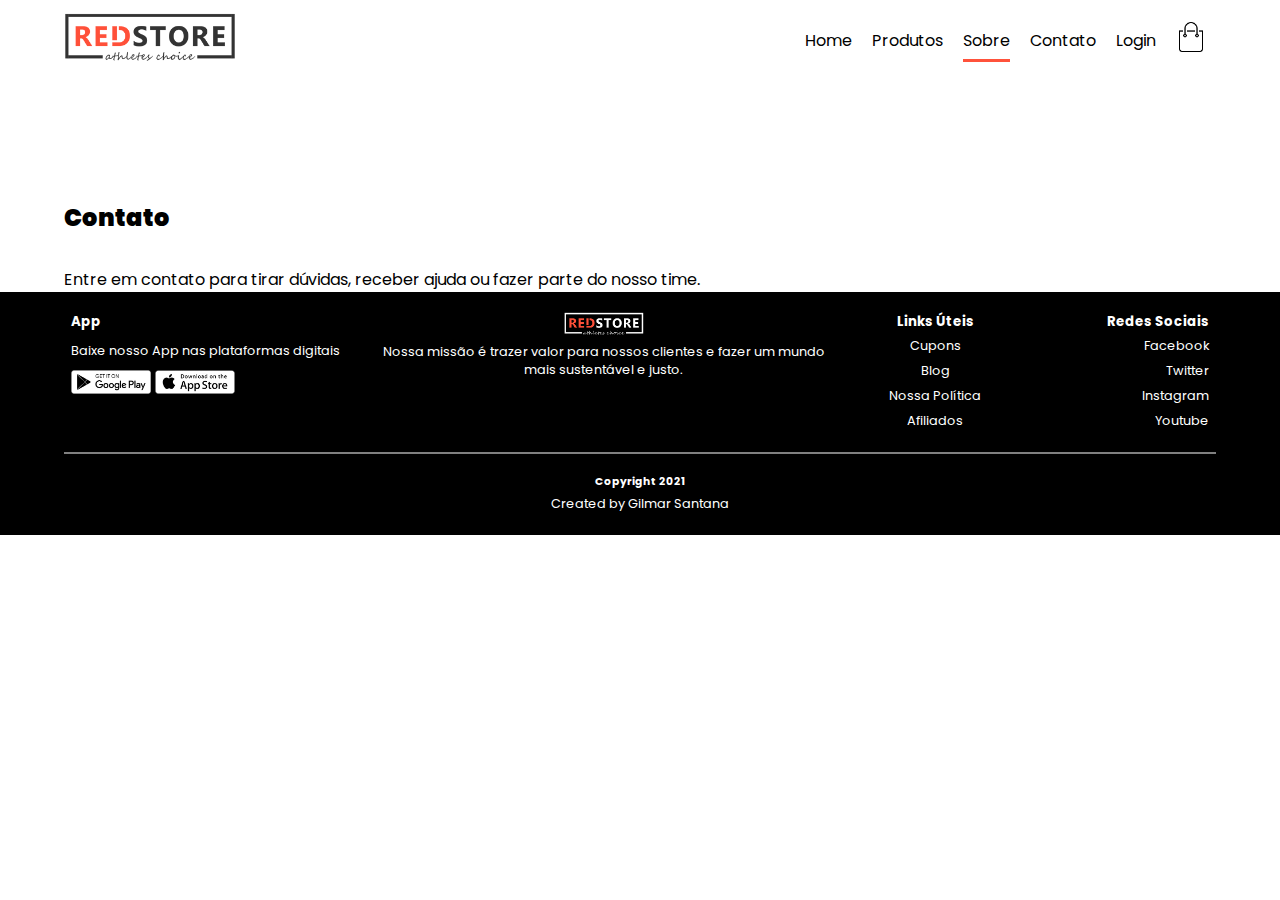
==== about.html @ 9952af57 "Adding about.html" ====
<!DOCTYPE html>
<html lang="pt-br">
  <head>
    <meta charset="UTF-8" />
    <meta http-equiv="X-UA-Compatible" content="IE=edge" />
    <meta name="viewport" content="width=device-width, initial-scale=1.0" />

    <link
      rel="stylesheet"
      href="https://use.fontawesome.com/releases/v5.15.2/css/all.css"
      integrity="sha384-vSIIfh2YWi9wW0r9iZe7RJPrKwp6bG+s9QZMoITbCckVJqGCCRhc+ccxNcdpHuYu"
      crossorigin="anonymous"
    />

    <link rel="icon" type="image/png" href="/Img/favicon.png" />

    <link rel="stylesheet" href="./CSS/general_rules.css" />
    <title>Red Store</title>
  </head>
  <body>
    <header class="top-header comum-page">
      <div class="container">
        <nav class="principal-nav" id="nav-menu">
          <a href="./index.html"
            ><img class="brand" src="./Img/logo.png" alt=""
          /></a>
          <ul class="nav-list" id="nav_menu">
            <li class="nav-item" id="menu">
              <img id="menu-img" src="./Img/menu.png" alt="" />
            </li>
            <li class="nav-item">
              <a class="nav-link" href="./index.html">Home</a>
            </li>
            <li class="nav-item">
              <a class="nav-link" href="./products.html">Produtos</a>
            </li>
            <li class="nav-item">
              <a class="nav-link selected" href="">Sobre</a></li>
            <li class="nav-item">
              <a class="nav-link" href="./contact.html">Contato</a>
            </li>
            <li class="nav-item">
              <a class="nav-link" href="./login.html">Login</a>
            </li>
            <li class="nav-item">
              <a style="position: static" href="./cart.html"
                ><img src="./Img/cart.png" alt=""
              /></a>
            </li>
          </ul>
        </nav>
      </div>
    </header>

    <main>
      <section class="contact" id="contact">
        <div class="container">
          <h2 class="title-section title-product">Contato</h2>
          <p>
            Entre em contato para tirar dúvidas, receber ajuda ou fazer parte do
            nosso time.
          </p>
        </div>
        <!-- /container -->
      </section>
      <!-- products -->
    </main>

    <footer class="main-footer">
      <div class="container">
        <div class="content">
          <div class="download">
            <h5>App</h5>
            <p>Baixe nosso App nas plataformas digitais</p>
            <a href="https://play.google.com/" target="_blank"
              ><img src="./Img/play-store.png" alt=""
            /></a>
            <a href="https://www.apple.com/br/app-store/" target="_blank"
              ><img src="./Img/app-store.png" alt=""
            /></a>
          </div>
          <!-- /download -->
          <div class="company">
            <a href="./index.html"><img src="./Img/logo-white.png" alt="" /></a>
            <p>
              Nossa missão é trazer valor para nossos clientes e fazer um mundo
              mais sustentável e justo.
            </p>
          </div>
          <!-- /company -->
          <div class="util">
            <h5>Links Úteis</h5>
            <a href="">Cupons</a><br />
            <a href="">Blog</a><br />
            <a href="">Nossa Política</a><br />
            <a href="">Afiliados</a>
          </div>
          <!-- /util -->
          <div class="social-media">
            <h5>Redes Sociais</h5>
            <a href="">Facebook</a><br />
            <a href="">Twitter</a><br />
            <a href="">Instagram</a><br />
            <a href="">Youtube</a>
          </div>
        </div>
        <!-- /content -->
      </div>
      <!-- /container -->
      <div class="reference">
        <h6>Copyright 2021</h6>
        <span>Created by </span
        ><a href="http://www.gilmarsantana.com" target="_blank"
          >Gilmar Santana</a
        >
      </div>
    </footer>

    <script src="./JS/script.js"></script>
  </body>
</html>
---- CSS/general_rules.css ----
/************************************
*********** General Rules ***********
************************************/
@import url('./header.css');
@import url('./principal.css');
@import url('./testimonial.css');
@import url('./brands.css');
@import url('./footer.css');
@import url('./products.css');
@import url('./product_item.css');
@import url('./cart.css');
@import url('./account.css');
@import url('./contact.css');

@import url('https://fonts.googleapis.com/css2?family=Poppins&display=swap');

* {
  margin: 0;
  padding: 0;
  box-sizing: border-box;
}

html { scroll-behavior: smooth; }

body {
  font-family: 'Poppins', sans-serif;
  font-size: 1em;
}

.container {
  width: 90%;
  max-width: 1600px;
  min-width: 320px;
  margin: 0 auto;
}

.button {
  display: inline-block;
  color: #fff;
  border: none;
  background: #ff523b;
  text-align: center;
  text-decoration: none;
}

.pri-btn {
  height: 40px;
  border-radius: 40px;
  width: 250px;
  font-size: 1em;
  line-height: 40px;
  padding-left: 20px;
  border: 2px solid #ff523b;
  transition: 0.5s
}

.pri-btn:hover {
  background: #fff;
  color: #ff523b;
  transition: 0.5s;
}

.ol-none:focus {
  outline: none;
}
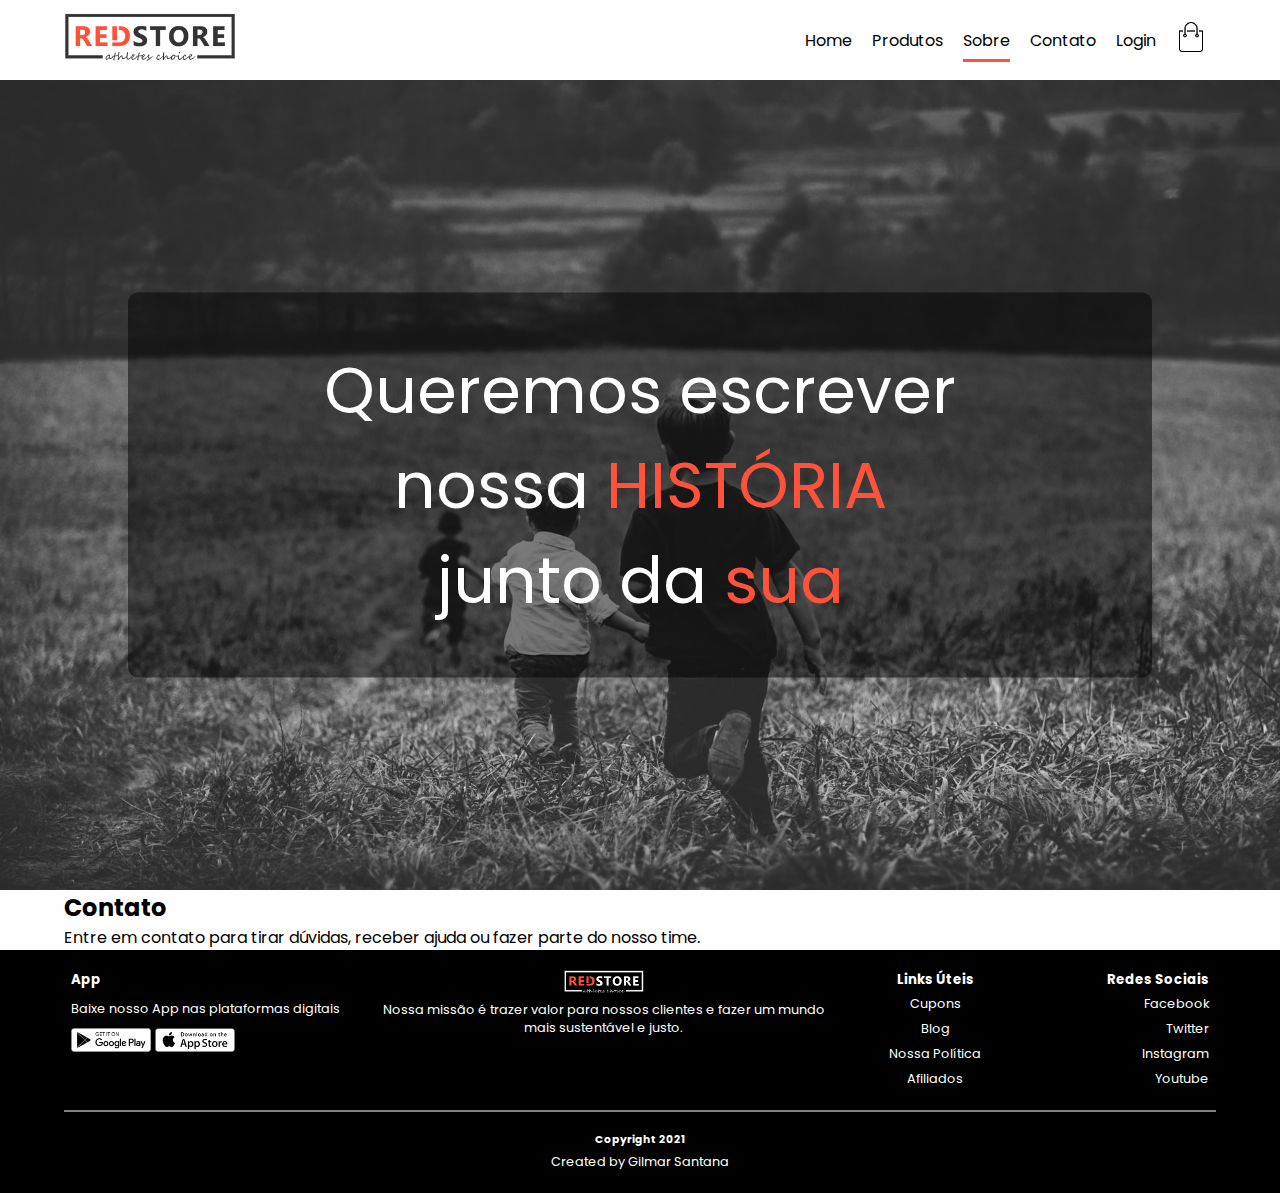
==== commit 6905a274: "Adding about cover" ====
--- a/about.html
+++ b/about.html
@@ -53,7 +53,16 @@
     </header>
 
     <main>
-      <section class="contact" id="contact">
+      <section class="about" id="about">
+        <div class="cover">
+          <div class="text-cover">
+            <p>
+              Queremos escrever<br>
+              nossa <span class="destack">HISTÓRIA</span><br>
+              junto da <span class="destack">sua</span>
+            </p>
+          </div>
+        </div>
         <div class="container">
           <h2 class="title-section title-product">Contato</h2>
           <p>
--- a/CSS/general_rules.css
+++ b/CSS/general_rules.css
@@ -11,6 +11,7 @@
 @import url('./cart.css');
 @import url('./account.css');
 @import url('./contact.css');
+@import url('./about.css');
 
 @import url('https://fonts.googleapis.com/css2?family=Poppins&display=swap');
 
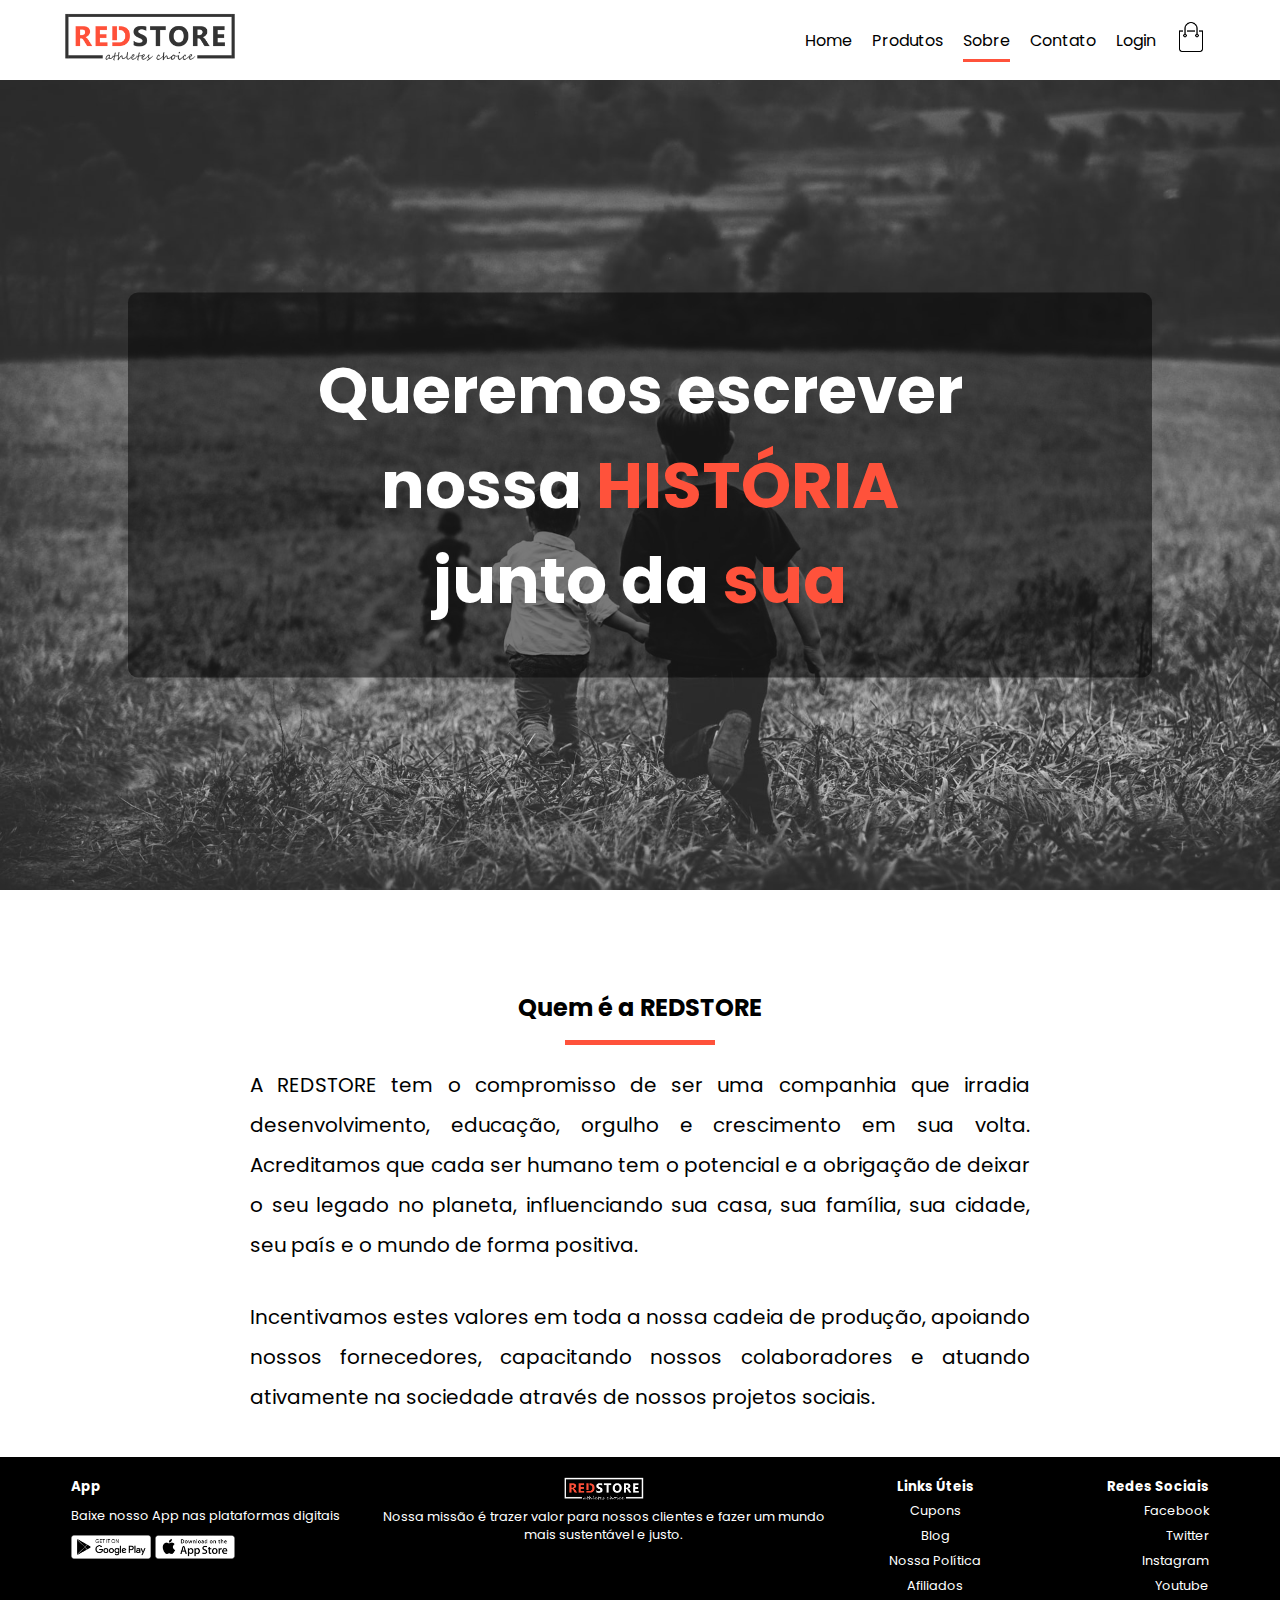
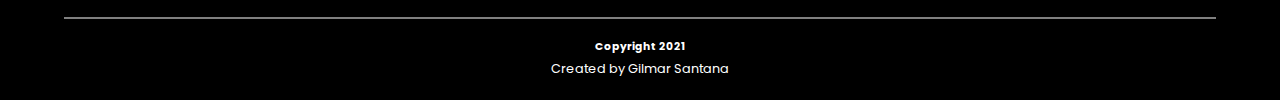
==== commit 8156a087: "add who_is" ====
--- a/about.html
+++ b/about.html
@@ -64,11 +64,18 @@
           </div>
         </div>
         <div class="container">
-          <h2 class="title-section title-product">Contato</h2>
-          <p>
-            Entre em contato para tirar dúvidas, receber ajuda ou fazer parte do
-            nosso time.
-          </p>
+          <h2 class="title-section">Quem é a REDSTORE</h2>
+
+          <div class="who_is">
+            <p>
+              A REDSTORE tem o compromisso de ser uma companhia que irradia desenvolvimento, educação, orgulho e crescimento em sua volta. Acreditamos que cada ser humano tem o potencial e a obrigação de deixar o seu legado no planeta, influenciando sua casa, sua família, sua cidade, seu país e o mundo de forma positiva.
+            </p>
+            
+            <p>
+              Incentivamos estes valores em toda a nossa cadeia de produção, apoiando nossos fornecedores, capacitando nossos colaboradores e atuando ativamente na sociedade através de nossos projetos sociais.
+            </p>
+          </div>
+          
         </div>
         <!-- /container -->
       </section>
--- a/CSS/general_rules.css
+++ b/CSS/general_rules.css
@@ -13,7 +13,7 @@
 @import url('./contact.css');
 @import url('./about.css');
 
-@import url('https://fonts.googleapis.com/css2?family=Poppins&display=swap');
+@import url('https://fonts.googleapis.com/css2?family=Poppins:wght@400;700&display=swap');
 
 * {
   margin: 0;
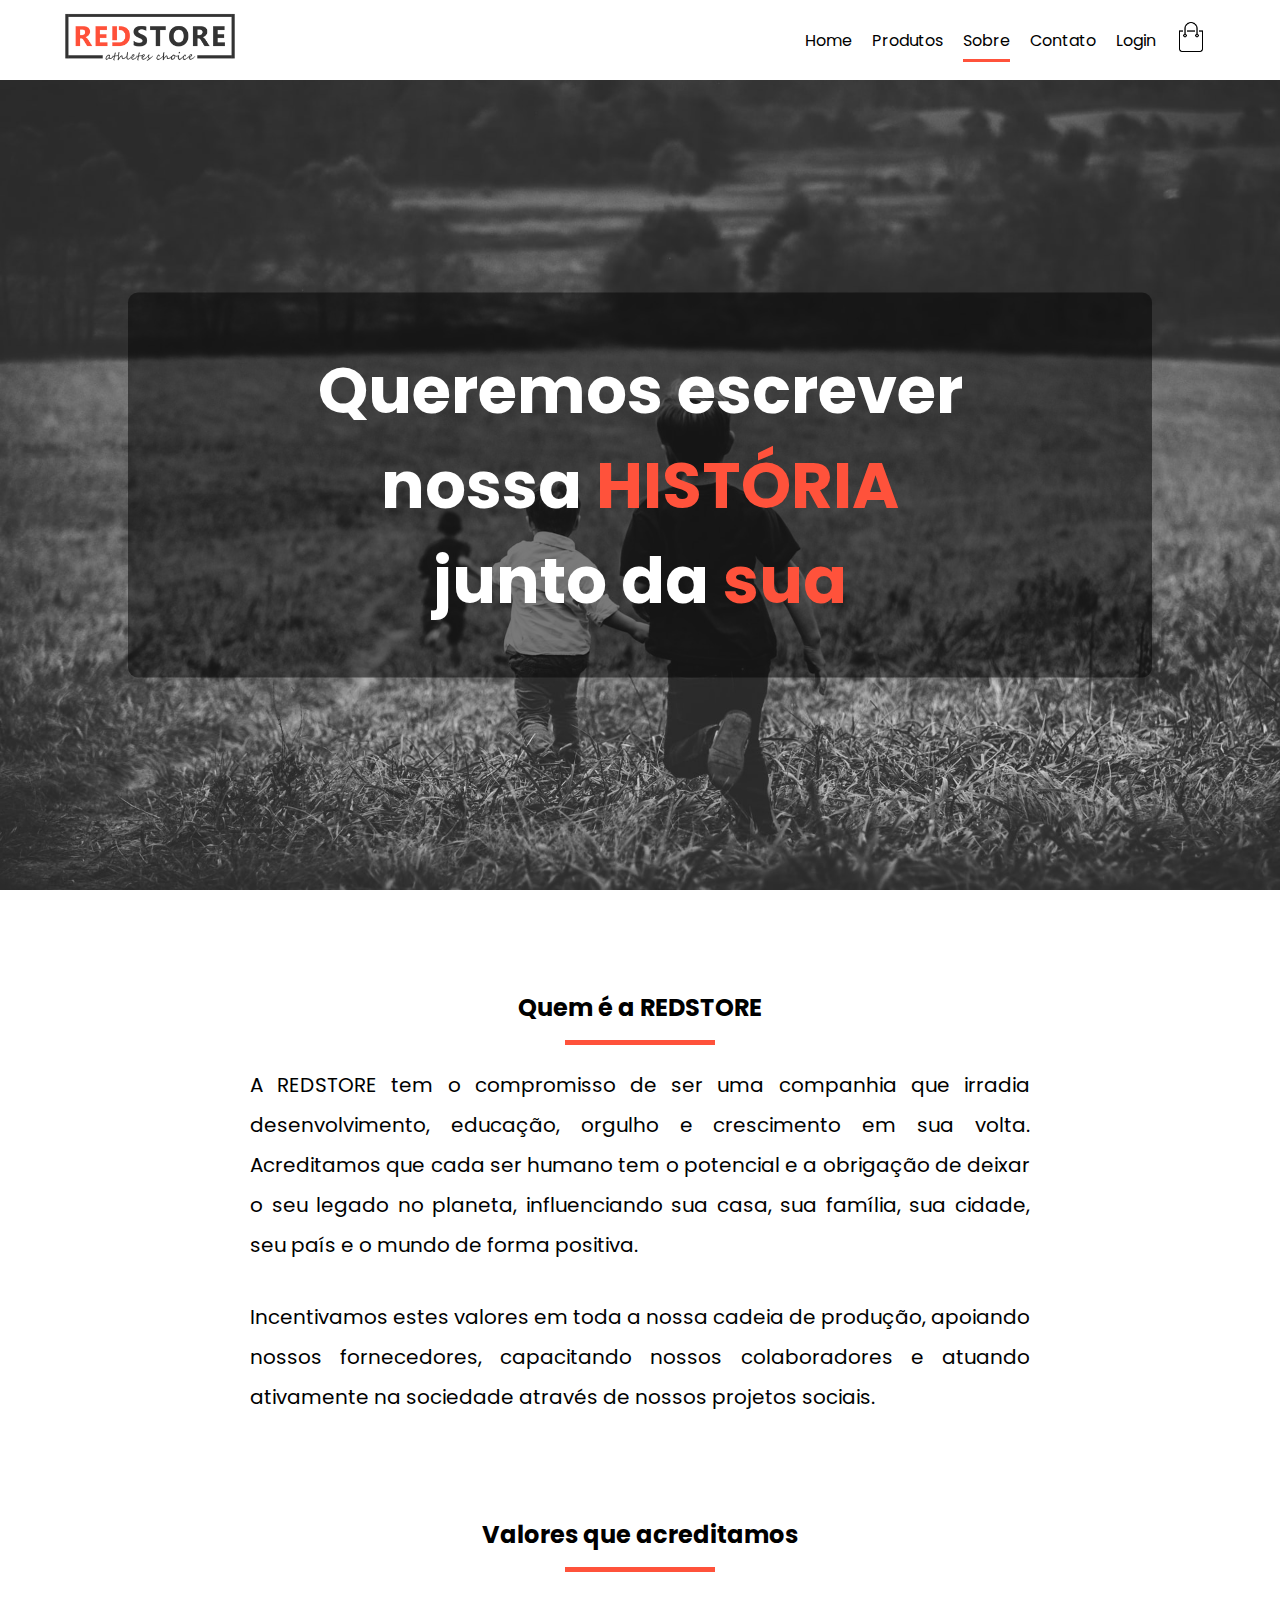
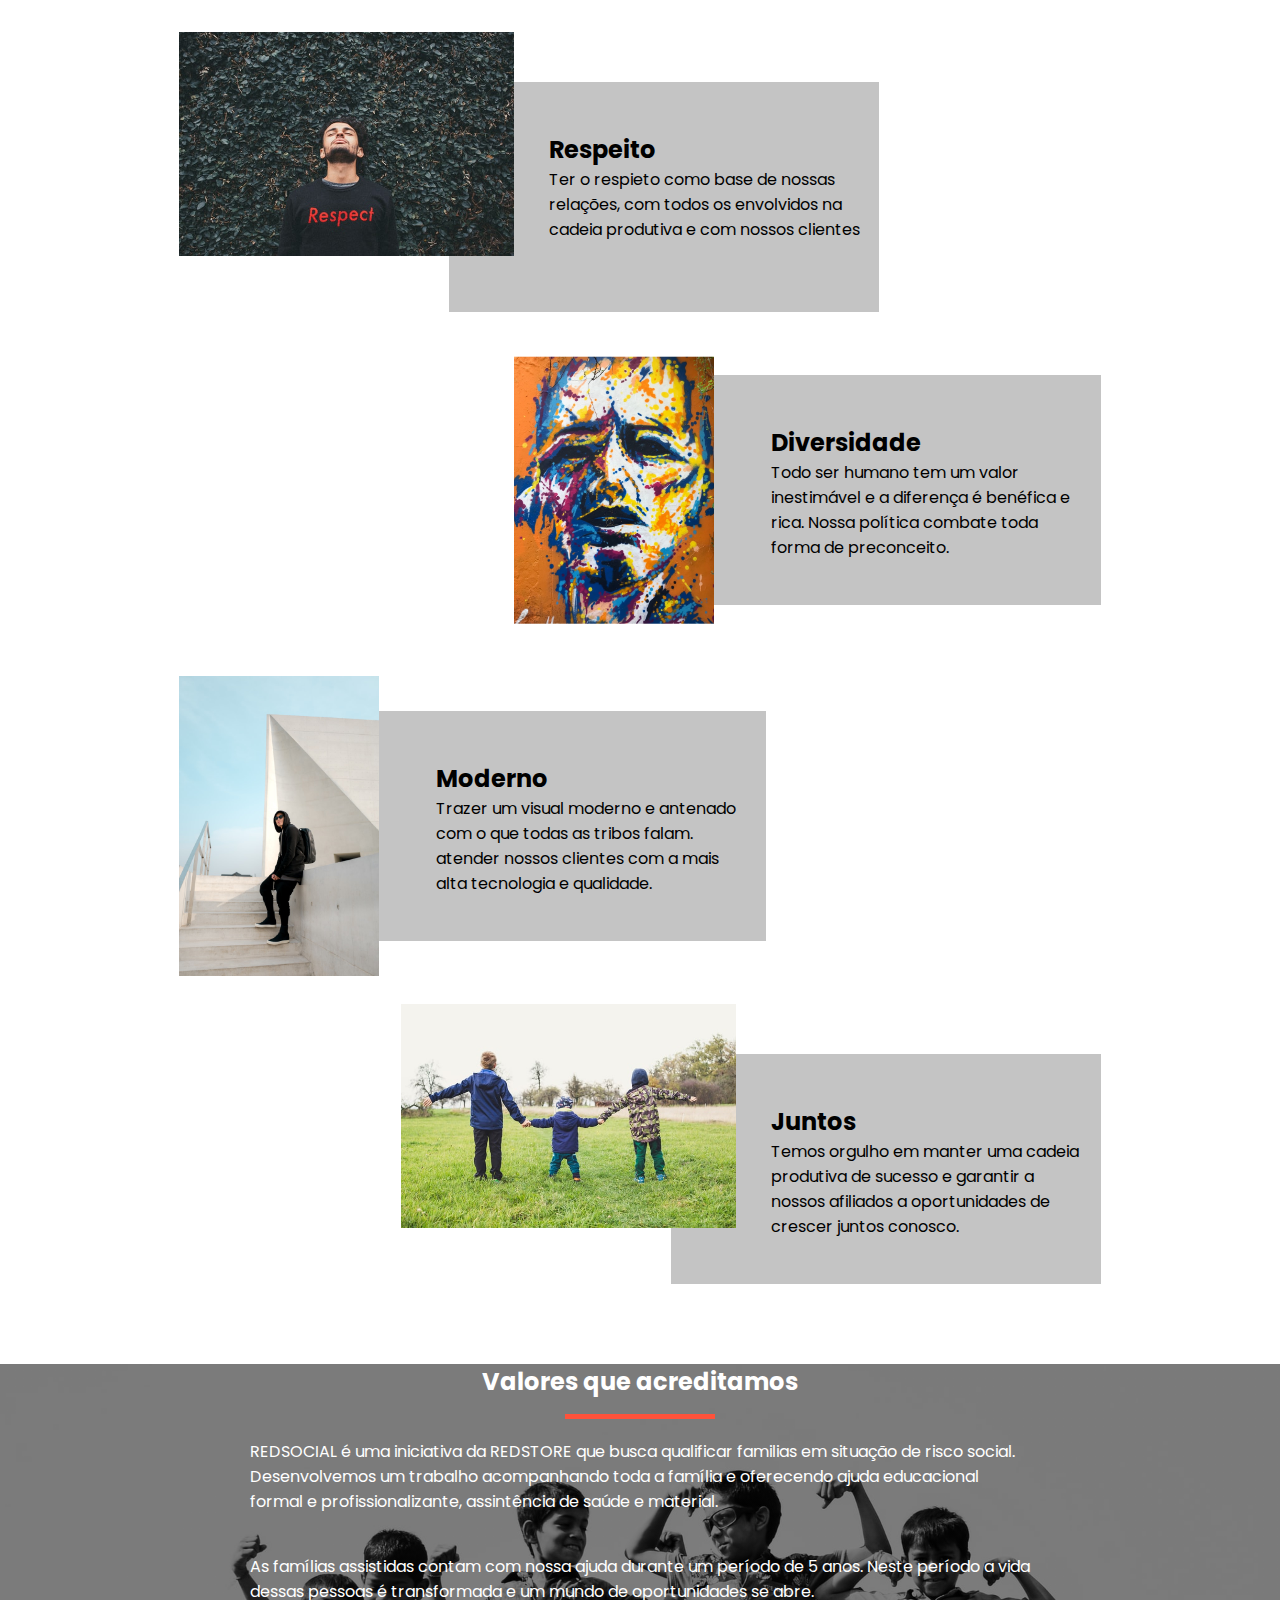
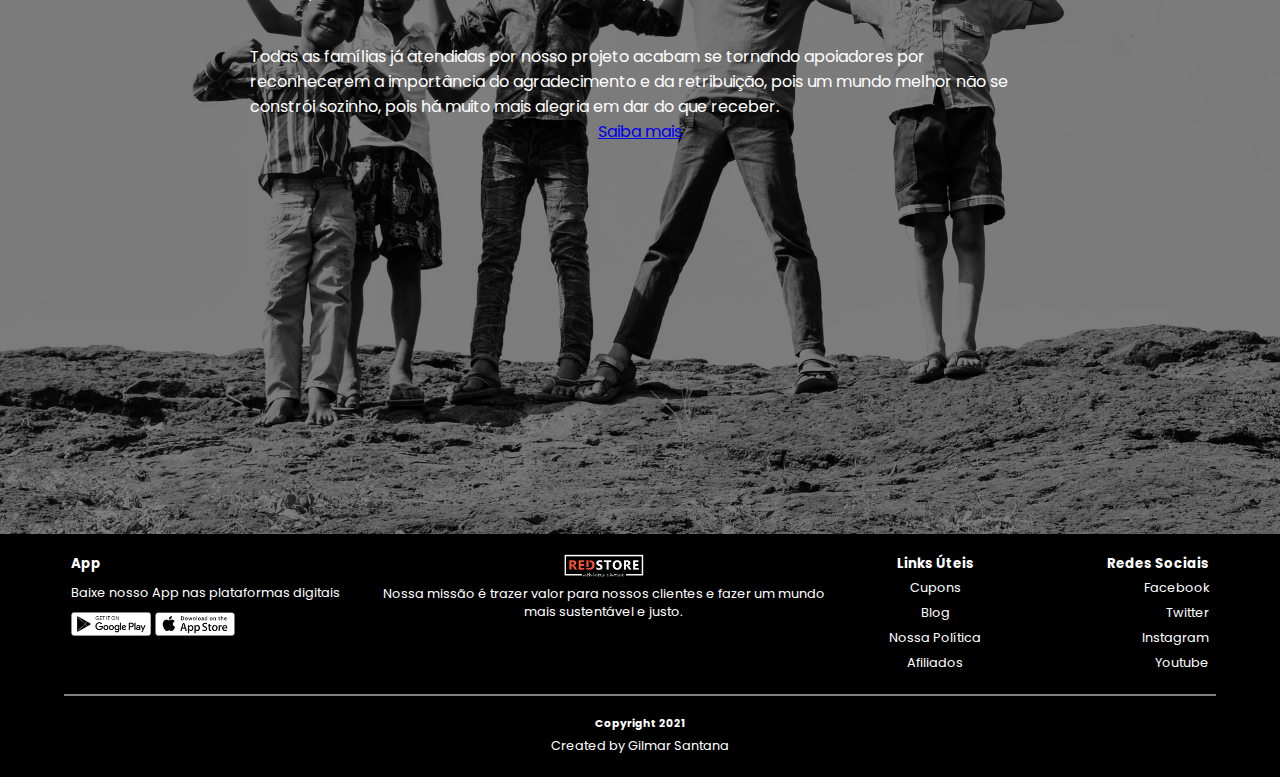
==== commit 38632883: "About" ====
--- a/about.html
+++ b/about.html
@@ -75,12 +75,63 @@
               Incentivamos estes valores em toda a nossa cadeia de produção, apoiando nossos fornecedores, capacitando nossos colaboradores e atuando ativamente na sociedade através de nossos projetos sociais.
             </p>
           </div>
-          
+
+          <h2 class="title-section">Valores que acreditamos</h2>
+          <div class="values_wrapper">
+            <div class="value_t1">
+              <img src="./Img/respect.jpg" alt="">
+              <div class="value_text">
+                <h2>Respeito</h2>
+                <p>Ter o respieto como base de nossas relações, com todos os envolvidos na cadeia produtiva e com nossos clientes</p>
+              </div>
+            </div>
+
+            <div class="value_t2">
+              <img src="./Img/difference.jpg" alt="">
+              <div class="value_text">
+                <h2>Diversidade</h2>
+                <p>Todo ser humano tem um valor inestimável e a diferença é benéfica e rica. Nossa política combate toda forma de preconceito.</p>
+              </div>
+            </div>
+
+            <div class="value_t3">
+              <img src="./Img/modern1.jpg" alt="">
+              <div class="value_text">
+                <h2>Moderno</h2>
+                <p>Trazer um visual moderno e antenado com o que todas as tribos falam. atender nossos clientes com a mais alta tecnologia e qualidade.</p>
+              </div>
+            </div>
+
+            <div class="value_t4">
+              <img src="./Img/together.jpg" alt="">
+              <div class="value_text">
+                <h2>Juntos</h2>
+                <p>Temos orgulho em manter uma cadeia produtiva de sucesso e garantir a nossos afiliados a oportunidades de crescer juntos conosco.</p>
+              </div>
+            </div>
+
+          </div><!-- /values_wrapper -->
         </div>
         <!-- /container -->
       </section>
-      <!-- products -->
+      <!-- about -->
     </main>
+
+    <section class="redsocial">
+      <div class="content">
+        <h2 class="title-section">Valores que acreditamos</h2>
+        <p>
+          REDSOCIAL é uma iniciativa da REDSTORE que busca qualificar familias em situação de risco social. Desenvolvemos um trabalho acompanhando toda a família e oferecendo ajuda educacional formal e profissionalizante, assintência de saúde e material.
+        </p>
+        <p>
+          As famílias assistidas contam com nossa ajuda durante um período de 5 anos. Neste período a vida dessas pessoas é transformada e um mundo de oportunidades se abre.
+        </p>
+        <p>
+          Todas as famílias já atendidas por nosso projeto acabam se tornando  apoiadores por reconhecerem a importância do agradecimento e da retribuição, pois um mundo melhor não se constrói sozinho, pois há muito mais alegria  em dar do que receber.
+        </p>
+        <a href="#">Saiba mais</a>
+      </div>
+    </section>
 
     <footer class="main-footer">
       <div class="container">
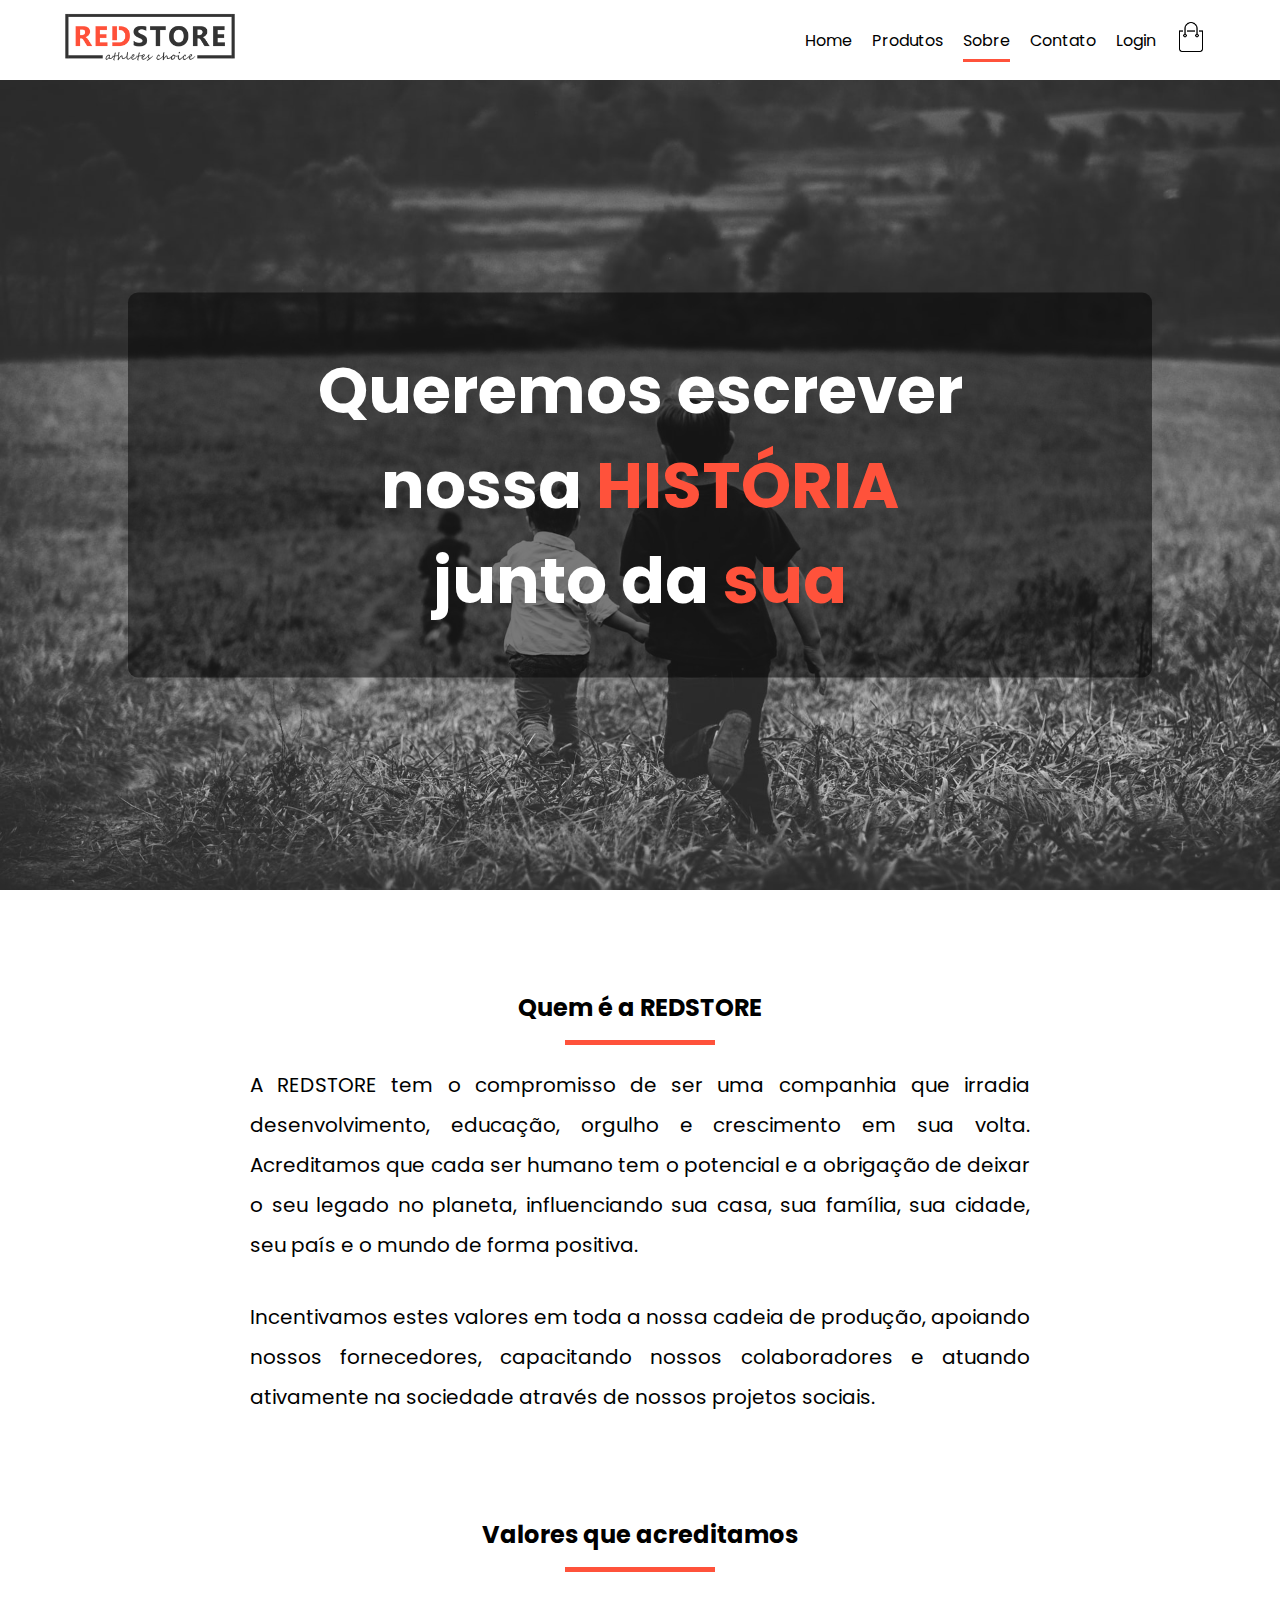
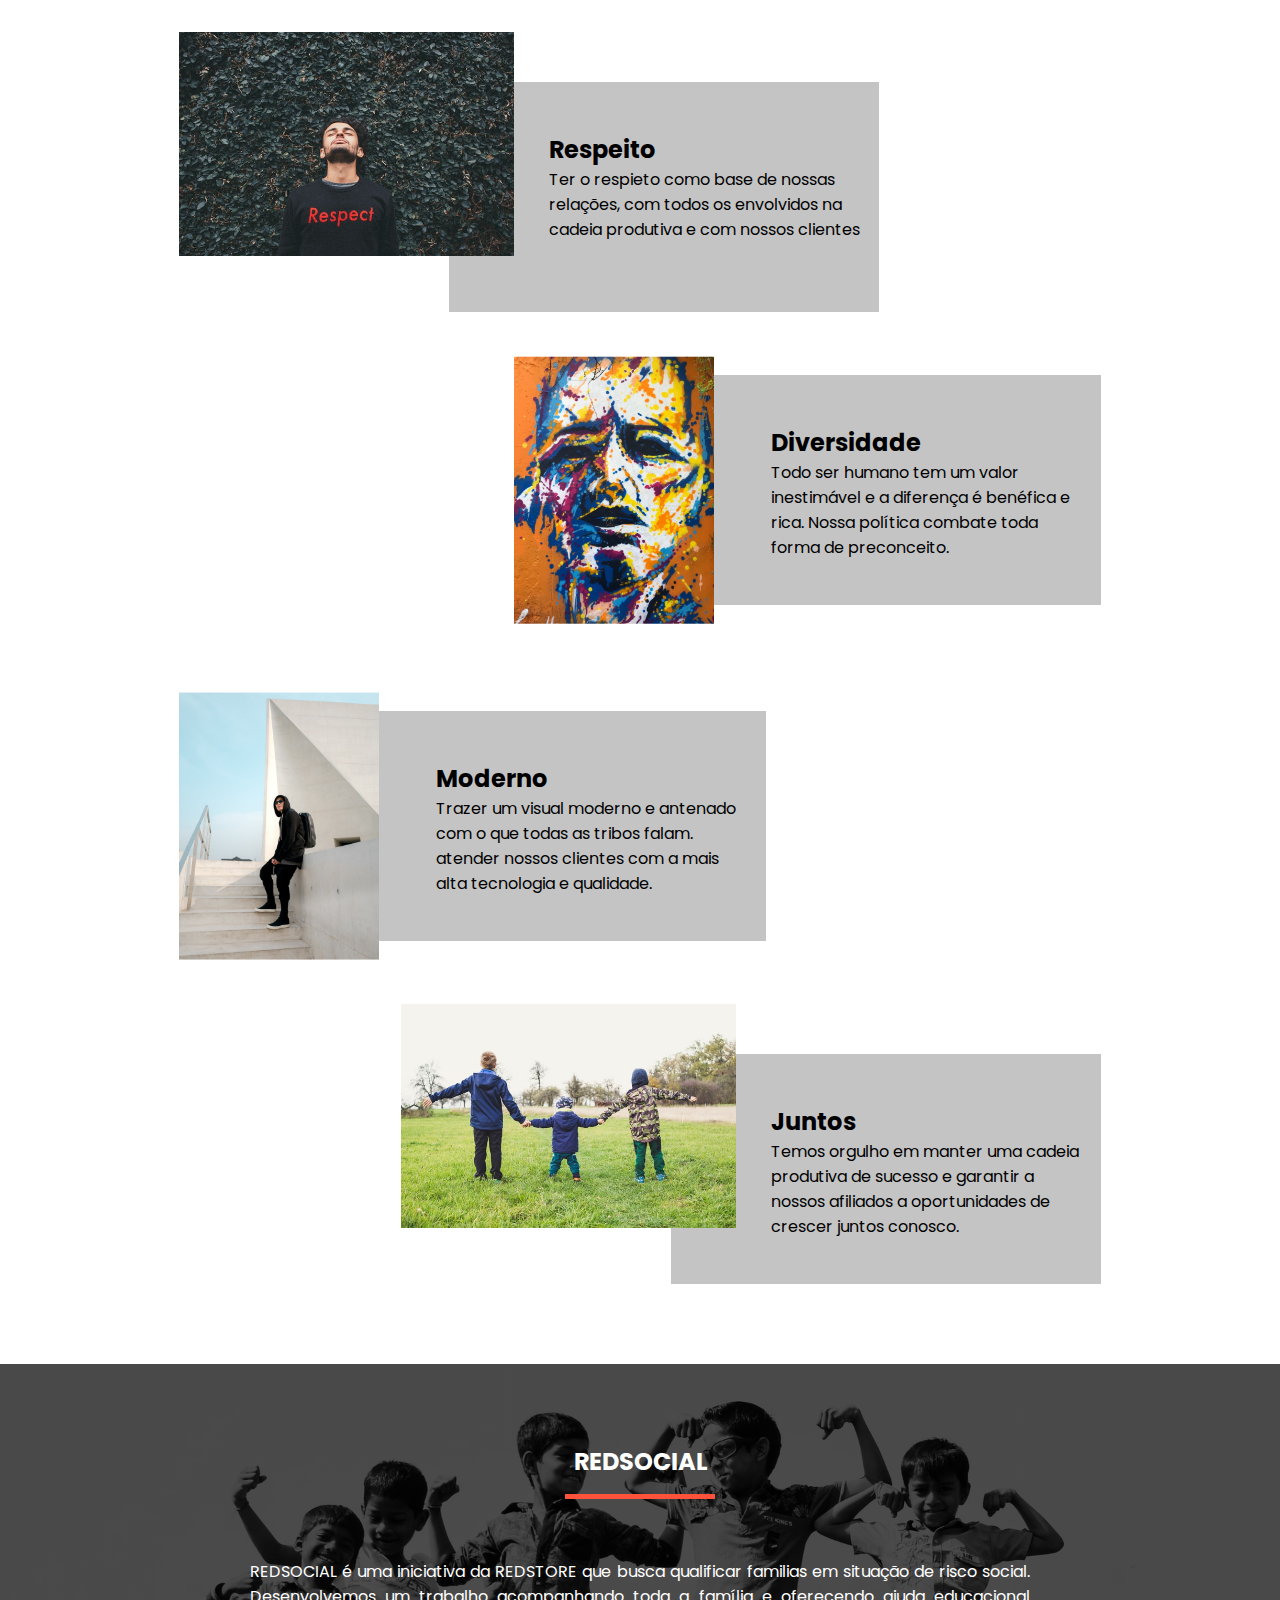
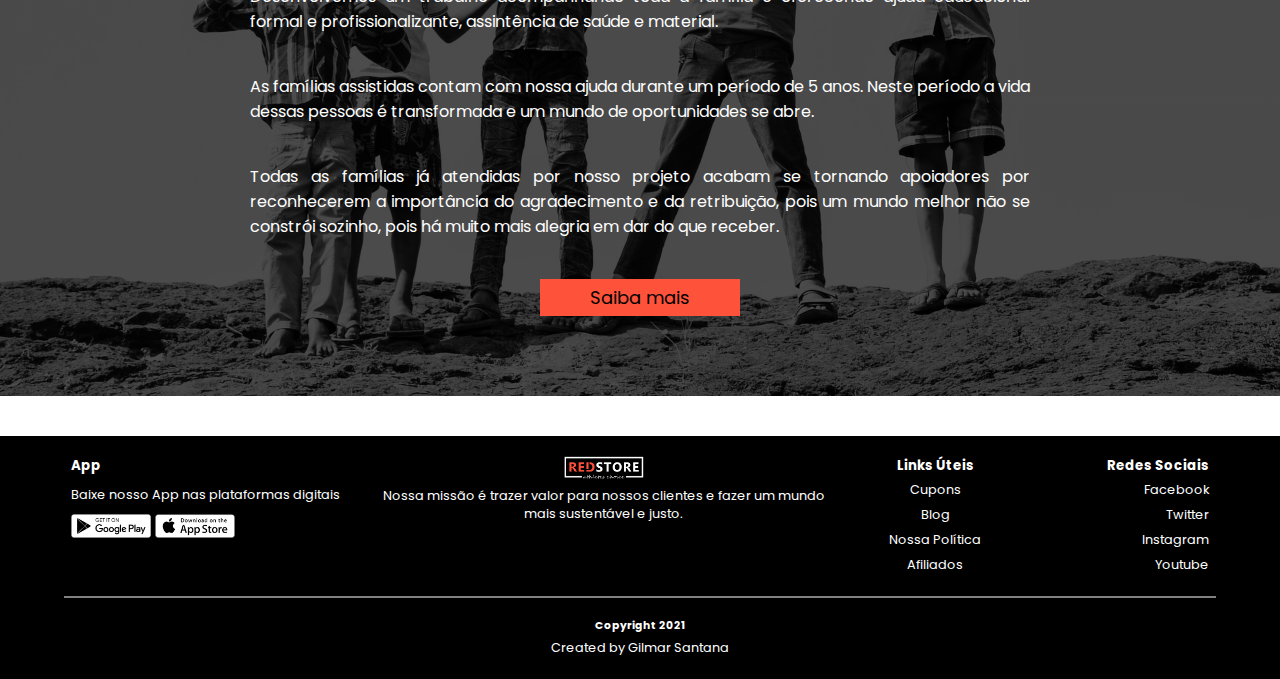
==== commit e4363da4: "about" ====
--- a/about.html
+++ b/about.html
@@ -119,7 +119,7 @@
 
     <section class="redsocial">
       <div class="content">
-        <h2 class="title-section">Valores que acreditamos</h2>
+        <h2 class="title-section">REDSOCIAL</h2>
         <p>
           REDSOCIAL é uma iniciativa da REDSTORE que busca qualificar familias em situação de risco social. Desenvolvemos um trabalho acompanhando toda a família e oferecendo ajuda educacional formal e profissionalizante, assintência de saúde e material.
         </p>
